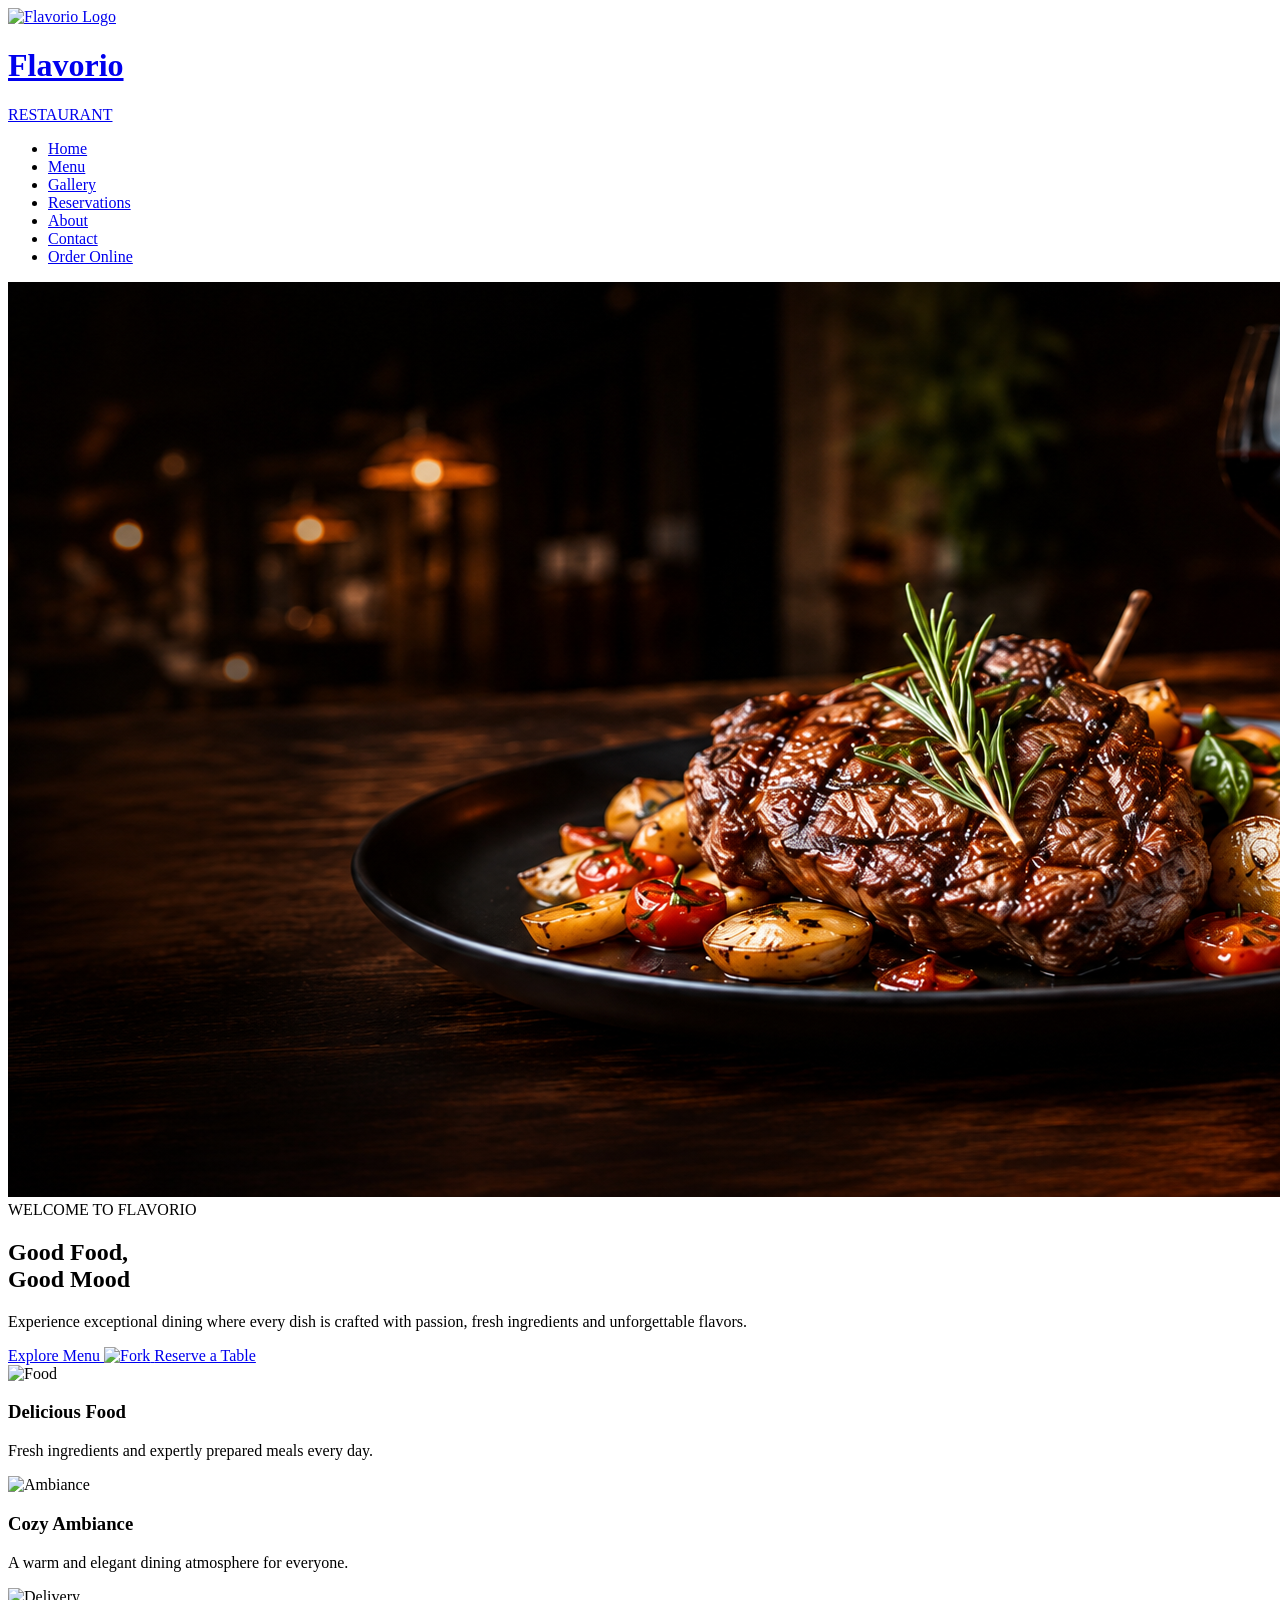
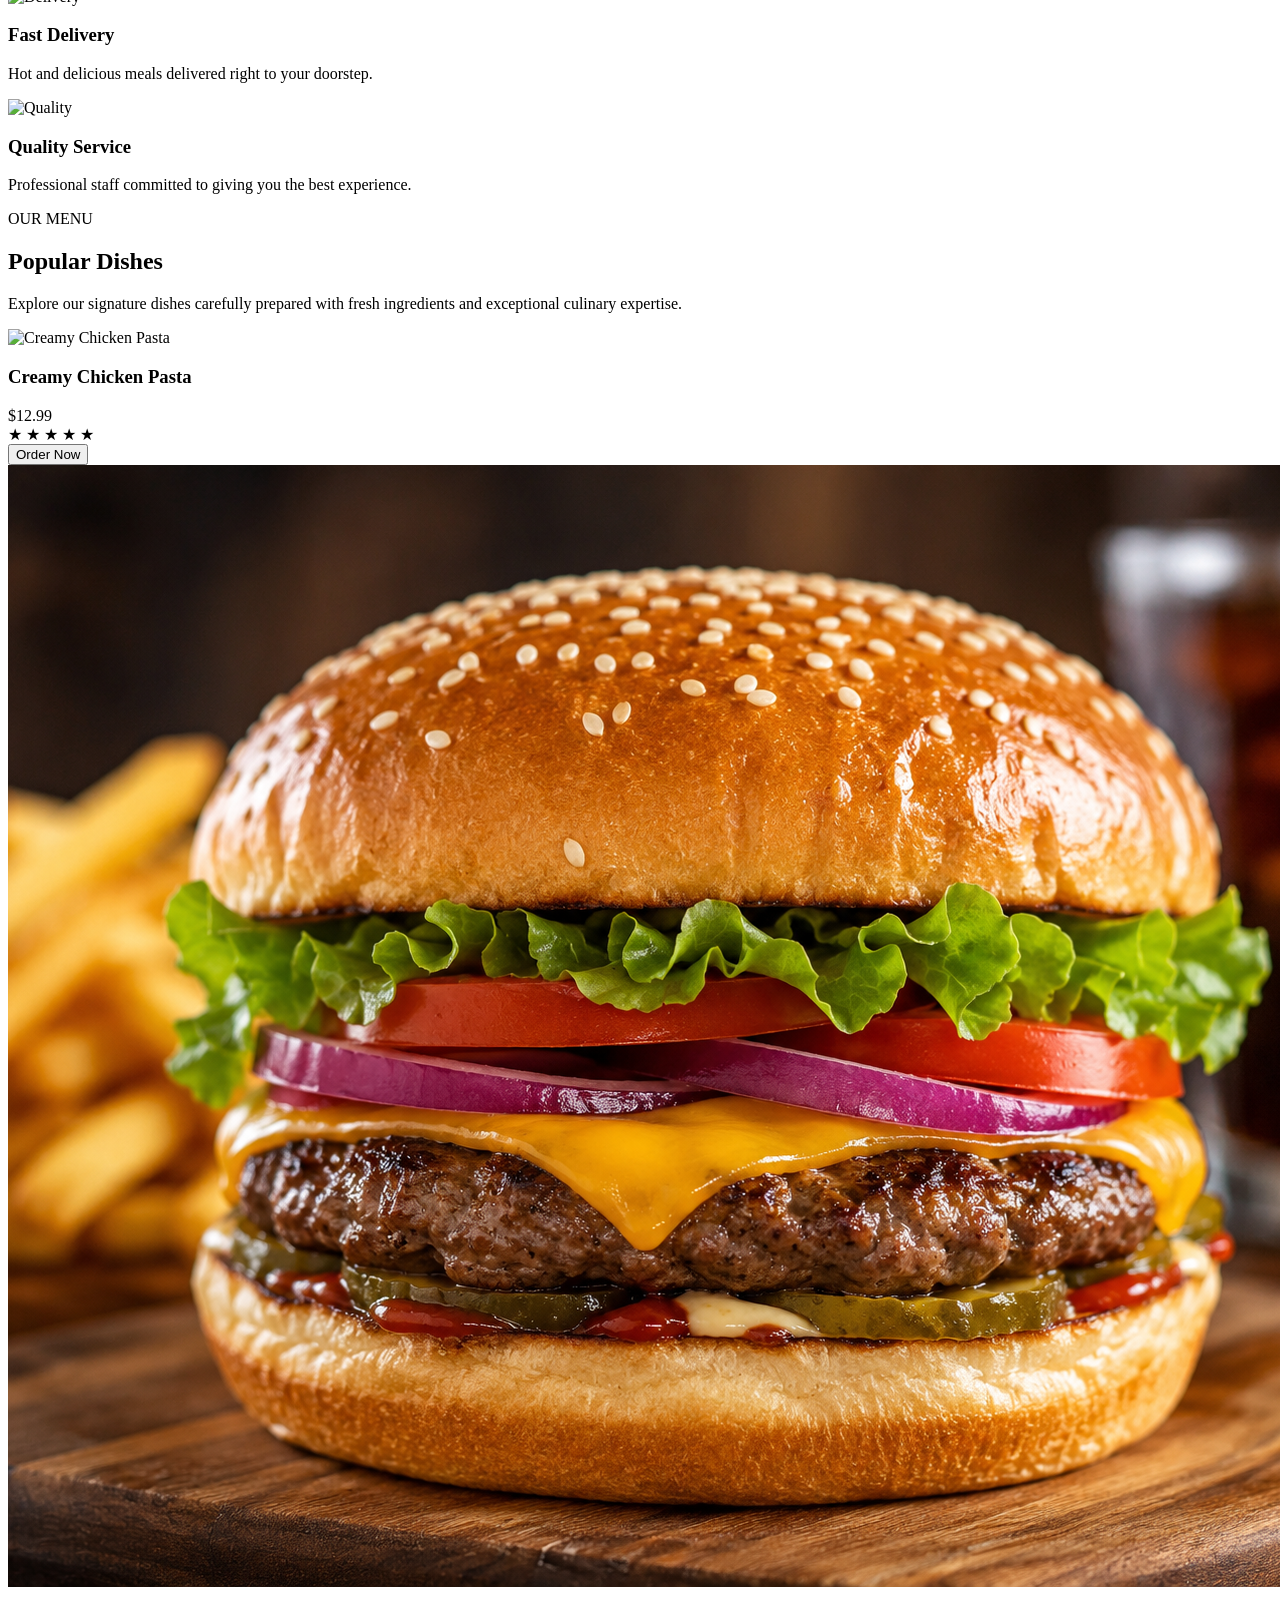
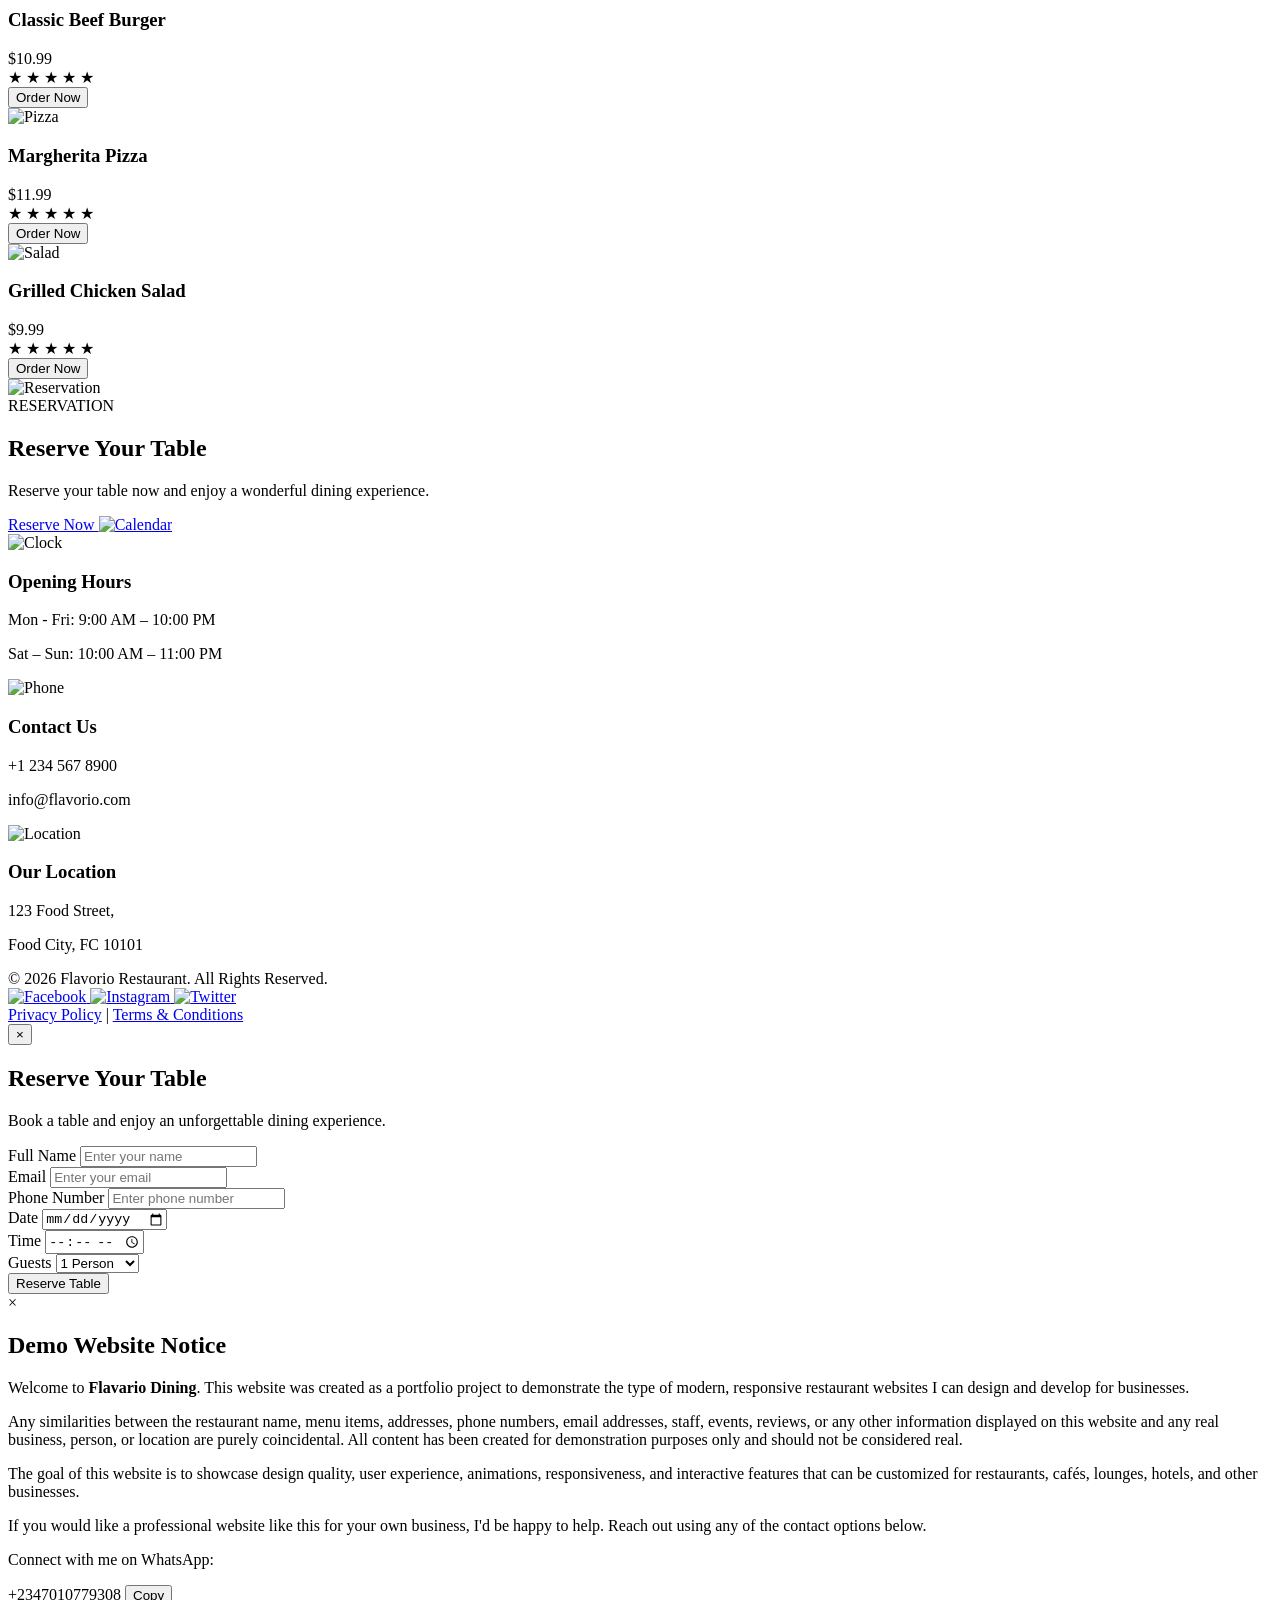
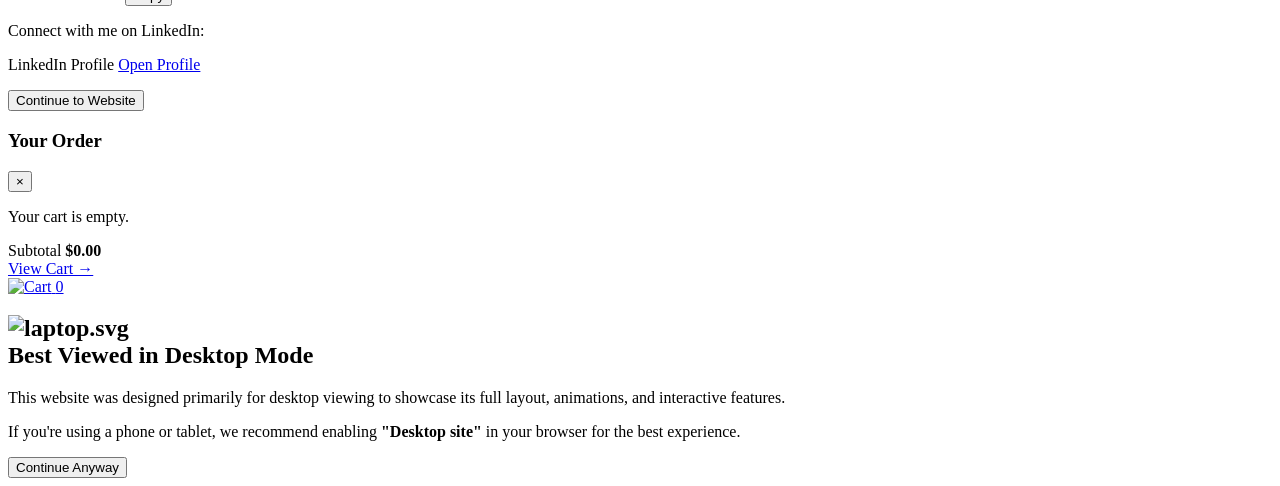
==== index.html @ bb12c422 "Add files via upload" ====
<!DOCTYPE html>
<html lang="en">
<head>
  <meta charset="UTF-8">
  <meta http-equiv="X-UA-Compatible" content="IE=Edge">
  <meta name="viewport" content="width=device-width, initial-scale=1">

  <title>Homepage</title>
  <link rel="preconnect" href="https://fonts.googleapis.com">

<link rel="preconnect"
href="https://fonts.gstatic.com"
crossorigin>

<link href="https://fonts.googleapis.com/css2?family=Cormorant+Garamond:wght@500;600;700&family=Poppins:wght@300;400;500;600;700&display=swap"
rel="stylesheet">
  
  <link rel="stylesheet" href="style.css">
</head>

<body>
<header class="header">

    <div class="container">

        <a href="#" class="logo">

            <img src="logo.svg" alt="Flavorio Logo" class="logo-img">

            <div class="logo-info">

                <h1 class="logo-title">Flavorio</h1>

                <span class="logo-subtitle">RESTAURANT</span>

            </div>

        </a>

        <nav class="navbar">

            <ul class="nav-list">

                <li>
                    <a href="index.html" class="active">Home</a>
                </li>



                <li>
                    <a href="menu.html">Menu</a>
                </li>

                <li>
                    <a href="gallery.html">Gallery</a>
                </li>

                <li>
                    <a href="reservation.html">Reservations</a>
                </li>
                
                                <li>
                    <a href="about.html">About</a>
                </li>

                <li>
                    <a href="contact.html">Contact</a>
                </li>
                

                <li>
                                        <a href="order.html" >Order Online</a>
                                                        </li>

                


            </ul>

        </nav>


    </div>

</header>

<!--==============================
HERO SECTION
===============================-->

<section class="hero">

    <img src="hero.jpg"
         alt="Restaurant Hero"
         class="hero-image">

    <div class="hero-overlay"></div>

    <div class="hero-container">

        <div class="hero-content">

            <span class="hero-tag">

                WELCOME TO FLAVORIO

            </span>

            <h1 class="hero-title">

                Good Food,<br>
                Good Mood

            </h1>

            <p class="hero-description">

                Experience exceptional dining where every dish is crafted
                with passion, fresh ingredients and unforgettable flavors.

            </p>

            <div class="hero-buttons">

                <a href="menu.html" class="primary-btn">

                    <span>Explore Menu</span>

                    <img src="fork.svg" alt="Fork">

                </a>

<a href="reservation.html" class="secondary-btn">
    Reserve a Table
</a>

            </div>

        </div>

    </div>

</section>

<!--==============================
FEATURES
===============================-->

<section class="features">

    <div class="features-container">

        <div class="feature-item">

            <img src="cloche.svg" alt="Food">

            <h3>Delicious Food</h3>

            <p>
                Fresh ingredients and expertly prepared meals every day.
            </p>

        </div>

        <div class="feature-item">

            <img src="chair.svg" alt="Ambiance">

            <h3>Cozy Ambiance</h3>

            <p>
                A warm and elegant dining atmosphere for everyone.
            </p>

        </div>

        <div class="feature-item">

            <img src="delivery.svg" alt="Delivery">

            <h3>Fast Delivery</h3>

            <p>
                Hot and delicious meals delivered right to your doorstep.
            </p>

        </div>

        <div class="feature-item">

            <img src="badge.svg" alt="Quality">

            <h3>Quality Service</h3>

            <p>
                Professional staff committed to giving you the best experience.
            </p>

        </div>

    </div>

</section>

<!--==============================
POPULAR DISHES
===============================-->

<section class="popular">

    <span class="popular-subtitle">
        OUR MENU
    </span>

    <h2 class="popular-title">
        Popular Dishes
    </h2>

    <p class="popular-text">

        Explore our signature dishes carefully prepared with fresh
        ingredients and exceptional culinary expertise.

    </p>


</a>
<div class="popular-grid">
    


    <div class="menu-card">

        <img src="pasta.jpg" alt="Creamy Chicken Pasta">

        <div class="menu-content">

            <div class="menu-header">

                <h3>Creamy Chicken Pasta</h3>

                <span>$12.99</span>

            </div>

            <div class="stars">

                ★ ★ ★ ★ ★

            </div>

<button class="menu-btn add-home-order"
    data-id="pasta1"
    data-name="Creamy Chicken Pasta"
    data-image="pasta.jpg"
    data-price="12.99">
    Order Now
</button>

        </div>

    </div>

    <div class="menu-card">

        <img src="burger.jpg" alt="Burger">

        <div class="menu-content">

            <div class="menu-header">

                <h3>Classic Beef Burger</h3>

                <span>$10.99</span>

            </div>

            <div class="stars">

                ★ ★ ★ ★ ★

            </div>

<button class="menu-btn add-home-order"
    data-id="burger1"
    data-name="Classic Beef Burger"
    data-image="burger.jpg"
    data-price="10.99">
    Order Now
</button>

        </div>

    </div>

    <div class="menu-card">

        <img src="pizza.jpg" alt="Pizza">

        <div class="menu-content">

            <div class="menu-header">

                <h3>Margherita Pizza</h3>

                <span>$11.99</span>

            </div>

            <div class="stars">

                ★ ★ ★ ★ ★

            </div>

<button class="menu-btn add-home-order"
    data-id="pizza1"
    data-name="Margherita Pizza"
    data-image="pizza.jpg"
    data-price="11.99">
    Order Now
</button>

        </div>

    </div>

    <div class="menu-card">

        <img src="salad.jpg" alt="Salad">

        <div class="menu-content">

            <div class="menu-header">

                <h3>Grilled Chicken Salad</h3>

                <span>$9.99</span>

            </div>

            <div class="stars">

                ★ ★ ★ ★ ★

            </div>

<button class="menu-btn add-home-order"
    data-id="salad1"
    data-name="Grilled Chicken Salad"
    data-image="salad.jpg"
    data-price="9.99">
    Order Now
</button>

        </div>

    </div>

</div>

</section>


<!--==============================
RESERVATION
===============================-->

<section class="reservation-section">

    <div class="reservation-card">

        <img src="reservation.jpg" alt="Reservation">

        <div class="reservation-overlay">

            <span>RESERVATION</span>

            <h2>Reserve Your Table</h2>

            <p>

                Reserve your table now and enjoy
                a wonderful dining experience.

            </p>

      <a href="reservation.html" class="book-btn">
    Reserve Now
    <img src="calendar.svg" alt="Calendar">
</a>

        </div>

    </div>


    <div class="info-section">

        <div class="info-box">

            <img src="clock.svg" alt="Clock">

            <h3>Opening Hours</h3>

            <p>Mon - Fri: 9:00 AM – 10:00 PM</p>

            <p>Sat – Sun: 10:00 AM – 11:00 PM</p>

        </div>

        <div class="info-box">

            <img src="phone.svg" alt="Phone">

            <h3>Contact Us</h3>

            <p>+1 234 567 8900</p>

            <p>info@flavorio.com</p>

        </div>

        <div class="info-box">

            <img src="location.svg" alt="Location">

            <h3>Our Location</h3>

            <p>123 Food Street,</p>

            <p>Food City, FC 10101</p>

        </div>

    </div>

</section>

<!--==================================
FOOTER
===================================-->

<footer class="footer">

    <div class="footer-container">

        <div class="footer-left">

            © 2026 Flavorio Restaurant. All Rights Reserved.

        </div>

        <div class="footer-social">

            <a href="#">

                <img src="facebook.svg" alt="Facebook">

            </a>

            <a href="#">

                <img src="instagram.svg" alt="Instagram">

            </a>

            <a href="#">

                <img src="twitter.svg" alt="Twitter">

            </a>

        </div>

        <div class="footer-right">

            <a href="#">Privacy Policy</a>

            <span>|</span>

            <a href="#">Terms & Conditions</a>

        </div>

    </div>

</footer>

<!-- BOOKING MODAL -->

<div class="booking-modal" id="bookingModal">

    <div class="booking-box">

        <button class="close-modal">&times;</button>

        <h2>Reserve Your Table</h2>

        <p>Book a table and enjoy an unforgettable dining experience.</p>

        <form>

            <div class="input-group">

                <label>Full Name</label>

                <input type="text" placeholder="Enter your name" required>

            </div>

            <div class="input-group">

                <label>Email</label>

                <input type="email" placeholder="Enter your email" required>

            </div>

            <div class="input-group">

                <label>Phone Number</label>

                <input type="tel" placeholder="Enter phone number" required>

            </div>

            <div class="double-input">

                <div class="input-group">

                    <label>Date</label>

                    <input type="date" required>

                </div>

                <div class="input-group">

                    <label>Time</label>

                    <input type="time" required>

                </div>

            </div>

            <div class="input-group">

                <label>Guests</label>

                <select required>

                    <option>1 Person</option>
                    <option>2 People</option>
                    <option>3 People</option>
                    <option>4 People</option>
                    <option>5 People</option>
                    <option>6+ People</option>

                </select>

            </div>

            <button class="reserve-btn" type="submit">

                Reserve Table

            </button>

        </form>

    </div>

</div>

<div id="demoModal" class="modal">
    <div class="modal-content">

        <span class="close-btn">&times;</span>

        <h2>Demo Website Notice</h2>

        <p>
            Welcome to <strong>Flavario Dining</strong>. This website was
            created as a portfolio project to demonstrate the type of
            modern, responsive restaurant websites I can design and develop
            for businesses.
        </p>

        <p>
            Any similarities between the restaurant name, menu items,
            addresses, phone numbers, email addresses, staff, events,
            reviews, or any other information displayed on this website and
            any real business, person, or location are purely coincidental.
            All content has been created for demonstration purposes only and
            should not be considered real.
        </p>

        <p>
            The goal of this website is to showcase design quality,
            user experience, animations, responsiveness, and interactive
            features that can be customized for restaurants, cafés,
            lounges, hotels, and other businesses.
        </p>

        <p>
            If you would like a professional website like this for your own
            business, I'd be happy to help. Reach out using any of the
            contact options below.
        </p>

        <!-- WhatsApp -->
        
        <p>Connect with me on WhatsApp:</p>
        <div class="contact-box">
            <span id="whatsappNumber">+2347010779308</span>
            <button id="copyWhatsappBtn">Copy</button>
        </div>

        <!-- LinkedIn -->
<p>Connect with me on LinkedIn:</p>

<div class="contact-box">
    <span>LinkedIn Profile</span>

    <a href="https://www.linkedin.com/in/your-linkedin-username"
       target="_blank"
       rel="noopener noreferrer"
       class="linkedin-btn">
        Open Profile
    </a>
</div>

        <p id="copyMessage"></p>

        <button id="closeModalBtn">
            Continue to Website
        </button>

    </div>
</div>

<script>
    const modal = document.getElementById("demoModal");
const closeBtn = document.querySelector(".close-btn");
const continueBtn = document.getElementById("closeModalBtn");
const copyMessage = document.getElementById("copyMessage");

window.addEventListener("load", () => {
    modal.style.display = "flex";
});

closeBtn.addEventListener("click", () => {
    modal.style.display = "none";
});

continueBtn.addEventListener("click", () => {
    modal.style.display = "none";
});

window.addEventListener("click", (e) => {
    if (e.target === modal) {
        modal.style.display = "none";
    }
});

document.getElementById("copyWhatsappBtn").addEventListener("click", async () => {
    const text = document.getElementById("whatsappNumber").textContent;

    await navigator.clipboard.writeText(text);

    copyMessage.textContent = "WhatsApp number copied!";
});
</script>

<!-- ==========================
     MINI CART
========================== -->

<div class="mini-cart-overlay"></div>

<div class="mini-cart" id="miniCart">

    <div class="mini-cart-header">

        <h3>Your Order</h3>

        <button id="closeMiniCart">&times;</button>

    </div>

    <div class="mini-cart-items" id="miniCartItems">

        <p class="empty-cart">
            Your cart is empty.
        </p>

    </div>

    <div class="mini-cart-footer">

        <div class="mini-total">

            <span>Subtotal</span>

            <strong id="miniSubtotal">$0.00</strong>

        </div>

        <a href="order.html" class="view-cart-btn">

            View Cart →

        </a>

    </div>

</div>
<a href="order.html" class="floating-cart">

    <img src="cart.svg" alt="Cart">

    <span id="cart-count-floating" class="cart-count">0</span>

</a>

<div id="desktopModal" class="desktop-modal">

    <div class="desktop-modal-content">

        <h2><img src="laptop.svg" alt="laptop.svg"><br /> Best Viewed in Desktop Mode</h2>

        <p>
            This website was designed primarily for desktop viewing to
            showcase its full layout, animations, and interactive features.
        </p>

        <p>
            If you're using a phone or tablet, we recommend enabling
            <strong>"Desktop site"</strong> in your browser for the best
            experience.
        </p>

        <button id="desktopContinueBtn">
            Continue Anyway
        </button>

    </div>

</div>
<div id="toast" class="toast"></div>
<script src="index.js">
    
</script>
</body>
</html>
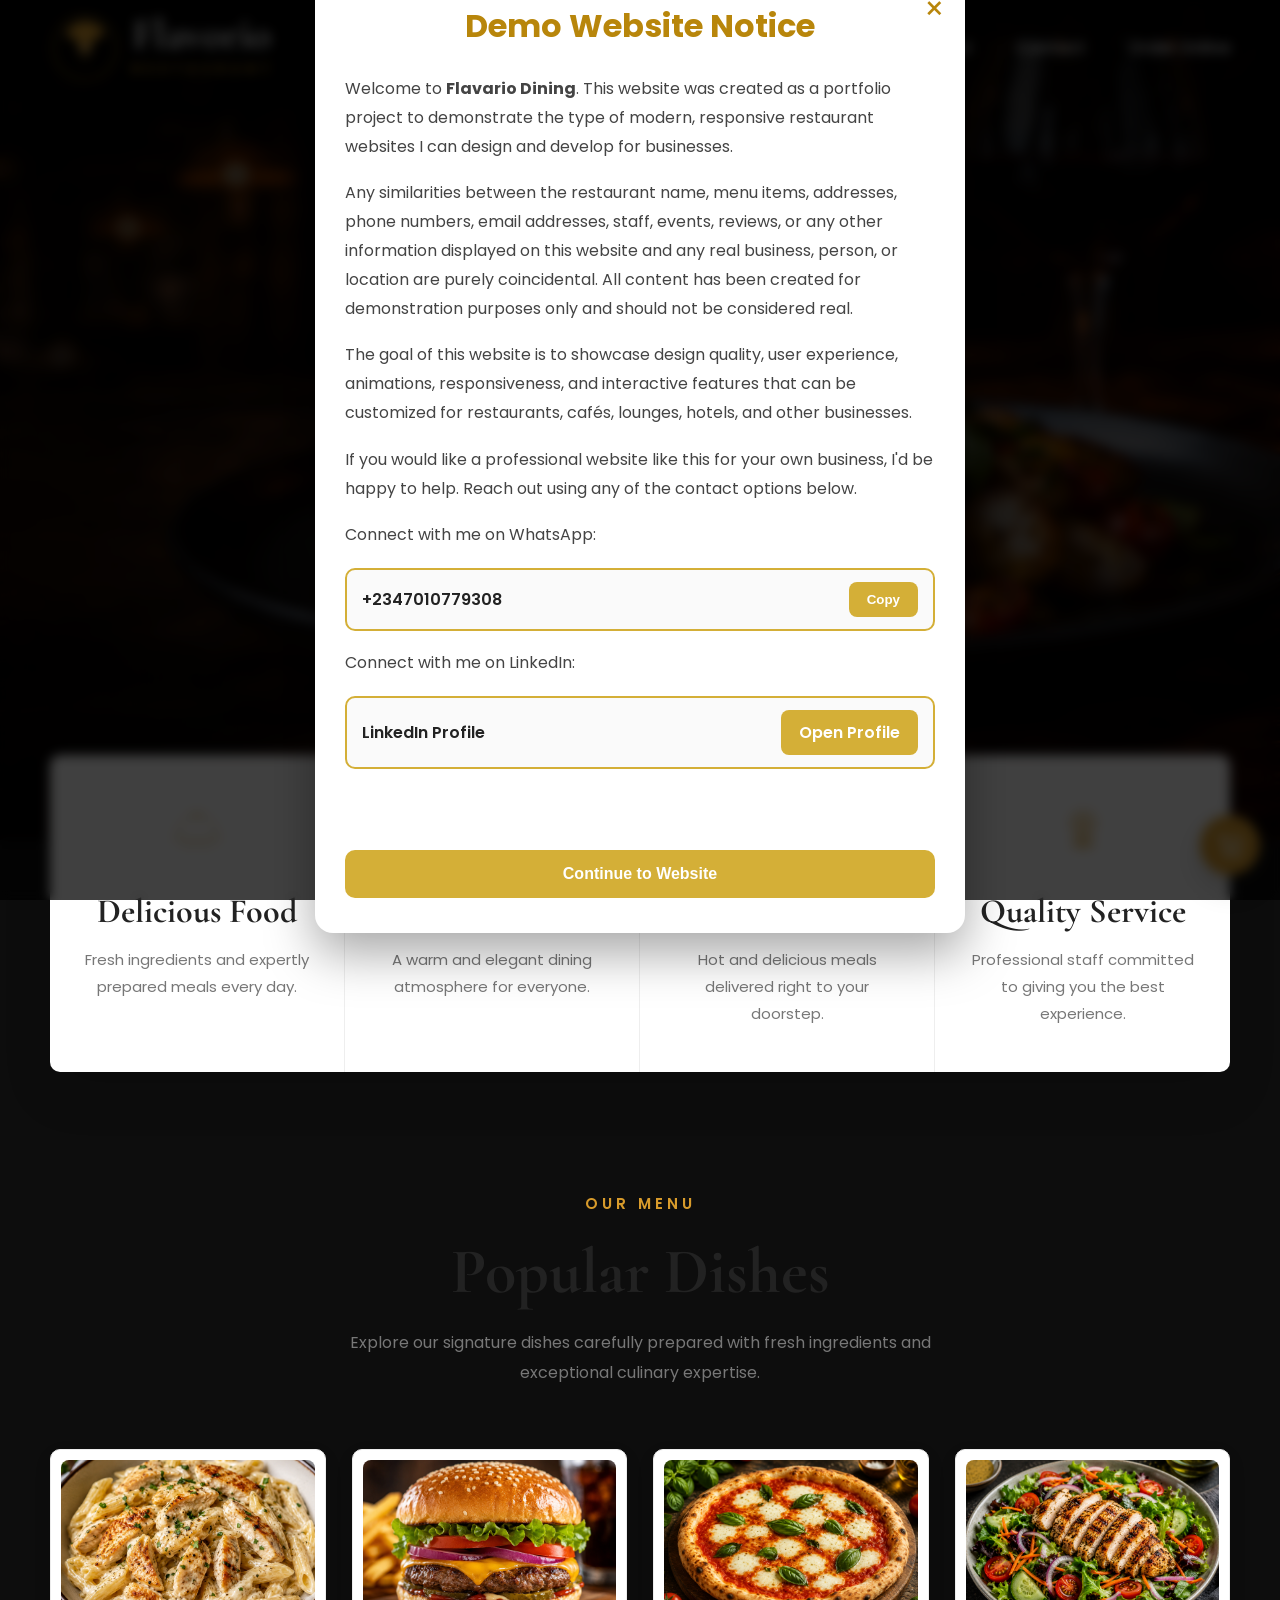
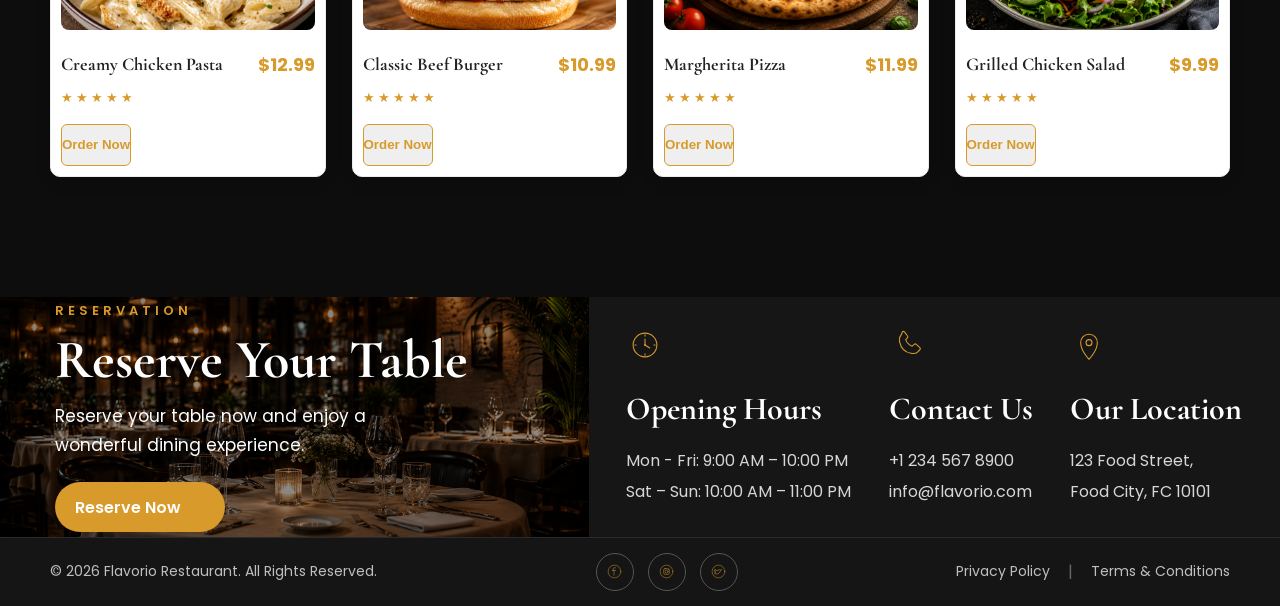
==== commit e55b6267: "Add files via upload" ====
--- a/index.html
+++ b/index.html
@@ -5,7 +5,7 @@
   <meta http-equiv="X-UA-Compatible" content="IE=Edge">
   <meta name="viewport" content="width=device-width, initial-scale=1">
 
-  <title>Homepage</title>
+  <title>Flavario-Restaurant | Homepage</title>
   <link rel="preconnect" href="https://fonts.googleapis.com">
 
 <link rel="preconnect"
@@ -188,7 +188,7 @@
 
         <div class="feature-item">
 
-            <img src="badge.svg" alt="Quality">
+<img srcset="badge.svg" src="badge.svg" alt="badge.svg">
 
             <h3>Quality Service</h3>
 
@@ -750,8 +750,199 @@
 
 </div>
 <div id="toast" class="toast"></div>
-<script src="index.js">
-    
+<script>
+    document.addEventListener("click", function(e){
+
+    if(!e.target.classList.contains("add-home-order")) return;
+
+    const item = {
+
+        id: e.target.dataset.id,
+        name: e.target.dataset.name,
+        image: e.target.dataset.image,
+        price: Number(e.target.dataset.price),
+        quantity: 1
+
+    };
+
+    let cart = JSON.parse(localStorage.getItem("flavorioCart")) || [];
+
+    const existing = cart.find(food => food.id === item.id);
+
+    if(existing){
+
+        existing.quantity++;
+
+    }else{
+
+        cart.push(item);
+
+    }
+
+    localStorage.setItem("flavorioCart", JSON.stringify(cart));
+
+    updateCartCount();
+    renderMiniCart();
+    openMiniCart();
+
+    toast(item.name + " added to your order.");
+
+});
+
+function toast(message){
+
+    const el = document.getElementById("toast");
+
+    el.textContent = message;
+
+    el.classList.add("show");
+
+    clearTimeout(el.timer);
+
+    el.timer = setTimeout(() => {
+        el.classList.remove("show");
+    }, 2500);
+
+}
+
+function updateCartCount(){
+
+    const cart = JSON.parse(localStorage.getItem("flavorioCart")) || [];
+
+    const total = cart.reduce((sum,item)=>sum+item.quantity,0);
+
+    const badge = document.getElementById("cart-count");
+    const floating = document.getElementById("cart-count-floating");
+
+    if(badge){
+
+        badge.textContent = total;
+        badge.style.display = total ? "flex" : "none";
+
+    }
+
+    if(floating){
+
+        floating.textContent = total;
+        floating.style.display = total ? "flex" : "none";
+
+    }
+
+}
+
+function renderMiniCart(){
+
+    const cart = JSON.parse(localStorage.getItem("flavorioCart")) || [];
+
+    if(cart.length === 0){
+
+        miniItems.innerHTML = `
+            <p class="empty-cart">
+                Your cart is empty.
+            </p>
+        `;
+
+        miniSubtotal.textContent = "$0.00";
+
+        return;
+
+    }
+
+    let subtotal = 0;
+
+    miniItems.innerHTML = "";
+
+    cart.forEach(item=>{
+
+        subtotal += item.price * item.quantity;
+
+        miniItems.innerHTML += `
+
+            <div class="mini-cart-item">
+
+                <img src="${item.image}" alt="${item.name}">
+
+                <div class="mini-item-info">
+
+                    <h4>${item.name}</h4>
+
+                    <p>
+
+                        $${item.price.toFixed(2)} × ${item.quantity}
+
+                    </p>
+
+                </div>
+
+            </div>
+
+        `;
+
+    });
+
+    miniSubtotal.textContent = "$" + subtotal.toFixed(2);
+
+}
+
+function openMiniCart(){
+
+    renderMiniCart();
+
+    miniCart.classList.add("show");
+    miniOverlay.classList.add("show");
+
+    clearTimeout(miniCartTimer);
+
+    miniCartTimer = setTimeout(() => {
+        closeMini();
+    }, 3000);
+
+}
+
+function closeMini(){
+
+    miniCart.classList.remove("show");
+
+    miniOverlay.classList.remove("show");
+
+}
+
+let miniCartTimer;
+
+const miniCart = document.getElementById("miniCart");
+const miniOverlay = document.querySelector(".mini-cart-overlay");
+const miniItems = document.getElementById("miniCartItems");
+const miniSubtotal = document.getElementById("miniSubtotal");
+const closeMiniCart = document.getElementById("closeMiniCart");
+
+closeMiniCart.onclick = closeMini;
+miniOverlay.onclick = closeMini;
+
+
+updateCartCount();
+
+const desktopModal = document.getElementById("desktopModal");
+const desktopContinueBtn = document.getElementById("desktopContinueBtn");
+
+window.addEventListener("load", () => {
+
+    if(window.innerWidth <= 992){
+
+        setTimeout(() => {
+
+            desktopModal.style.display = "flex";
+
+        }, 800);
+
+    }
+
+});
+
+desktopContinueBtn.onclick = function(){
+
+    desktopModal.style.display = "none";
+
+};
 </script>
 </body>
 </html>
--- a/style.css
+++ b/style.css
@@ -0,0 +1,2246 @@
+/*==========================
+GOOGLE FONT
+===========================*/
+
+@import url('https://fonts.googleapis.com/css2?family=Cormorant+Garamond:wght@600;700&family=Poppins:wght@300;400;500;600&display=swap');
+
+/*==========================
+RESET
+===========================*/
+
+*{
+    margin:0;
+    padding:0;
+    box-sizing:border-box;
+}
+
+body{
+
+    background:#0d0d0d;
+    font-family:'Poppins',sans-serif;
+
+}
+
+/*==========================
+HEADER
+===========================*/
+
+.header{
+
+    position:absolute;
+
+    top:0;
+
+    left:0;
+
+    width:100%;
+
+    height:95px;
+
+    z-index:999;
+
+}
+
+.container{
+
+    width:1180px;
+
+    max-width:94%;
+
+    height:100%;
+
+    margin:auto;
+
+    display:flex;
+
+    justify-content:space-between;
+
+    align-items:center;
+
+}
+
+/*==========================
+LOGO
+===========================*/
+
+.logo{
+
+    display:flex;
+
+    align-items:center;
+
+    text-decoration:none;
+
+}
+
+.logo-img{
+
+    width:70px;
+
+    height:70px;
+
+    object-fit:contain;
+
+}
+
+.logo-info{
+
+    margin-left:12px;
+
+}
+
+.logo-title{
+
+    font-family:'Cormorant Garamond',serif;
+
+    font-size:43px;
+
+    line-height:35px;
+
+    color:#ffffff;
+
+    font-weight:700;
+
+}
+
+.logo-subtitle{
+
+    display:block;
+
+    margin-top:8px;
+
+    color:#d89b2b;
+
+    font-size:12px;
+
+    font-weight:600;
+
+    letter-spacing:6px;
+
+}
+
+/*==========================
+NAVIGATION
+===========================*/
+
+.navbar{
+
+    margin-left:45px;
+
+}
+
+.nav-list{
+
+    display:flex;
+
+    align-items:center;
+
+    gap:44px;
+
+    list-style:none;
+
+}
+
+.nav-list li{
+
+    position:relative;
+
+}
+
+.nav-list a{
+
+    text-decoration:none;
+
+    color:#ffffff;
+
+    font-size:16px;
+
+    font-weight:500;
+
+    transition:.3s;
+
+}
+
+.nav-list a:hover{
+
+    color:#d89b2b;
+
+}
+
+.nav-list a.active{
+
+    color:#d89b2b;
+
+}
+
+.nav-list a.active::after{
+
+    content:"";
+
+    position:absolute;
+
+    left:0;
+
+    bottom:-12px;
+
+    width:100%;
+
+    height:2px;
+
+    background:#d89b2b;
+
+}
+
+/*==========================
+ORDER BUTTON
+===========================*/
+
+.order-btn{
+
+    width:165px;
+
+    height:52px;
+
+    border-radius:6px;
+
+    background:#d89b2b;
+
+    display:flex;
+
+    justify-content:center;
+
+    align-items:center;
+
+    gap:12px;
+
+    text-decoration:none;
+
+    color:#ffffff;
+
+    font-size:15px;
+
+    font-weight:600;
+
+    transition:.3s;
+
+}
+
+.order-btn:hover{
+
+    background:#bf841f;
+
+}
+
+.order-btn img{
+
+    width:18px;
+
+    height:18px;
+
+}
+
+/*==============================
+HERO
+===============================*/
+
+.hero{
+
+    position:relative;
+
+    width:100%;
+
+    height:840px;
+
+    overflow:hidden;
+
+}
+
+.hero-image{
+
+    position:absolute;
+
+    inset:0;
+
+    width:100%;
+
+    height:100%;
+
+    object-fit:cover;
+
+}
+
+.hero-overlay{
+
+    position:absolute;
+
+    inset:0;
+
+    background:rgba(0,0,0,.48);
+
+}
+
+.hero-container{
+
+    position:relative;
+
+    z-index:2;
+
+    width:1180px;
+
+    max-width:94%;
+
+    height:100%;
+
+    margin:auto;
+
+    display:flex;
+
+    align-items:center;
+
+}
+
+.hero-content{
+
+    width:560px;
+
+    margin-top:70px;
+
+}
+
+.hero-tag{
+
+    display:block;
+
+    color:#d89b2b;
+
+    font-family:'Poppins',sans-serif;
+
+    font-size:15px;
+
+    font-weight:600;
+
+    letter-spacing:4px;
+
+    margin-bottom:22px;
+
+}
+
+.hero-title{
+
+    color:#ffffff;
+
+    font-family:'Cormorant Garamond',serif;
+
+    font-size:92px;
+
+    font-weight:700;
+
+    line-height:.95;
+
+    margin-bottom:30px;
+
+}
+
+.hero-description{
+
+    color:rgba(255,255,255,.85);
+
+    font-size:18px;
+
+    line-height:1.9;
+
+    max-width:520px;
+
+    margin-bottom:45px;
+
+}
+
+.hero-buttons{
+
+    display:flex;
+
+    align-items:center;
+
+    gap:20px;
+
+}
+
+.primary-btn{
+
+    width:200px;
+
+    height:58px;
+
+    background:#d89b2b;
+
+    border-radius:6px;
+
+    display:flex;
+
+    justify-content:center;
+
+    align-items:center;
+
+    gap:12px;
+
+    color:#fff;
+
+    text-decoration:none;
+
+    font-weight:600;
+
+    transition:.3s;
+
+}
+
+.primary-btn:hover{
+
+    background:#bf8420;
+
+}
+
+.primary-btn img{
+
+    width:18px;
+
+    height:18px;
+
+}
+
+.secondary-btn{
+
+    width:180px;
+
+    height:58px;
+
+    border:2px solid #ffffff;
+
+    border-radius:6px;
+
+    display:flex;
+
+    justify-content:center;
+
+    align-items:center;
+
+    text-decoration:none;
+
+    color:#ffffff;
+
+    font-weight:600;
+
+    transition:.3s;
+
+}
+
+.secondary-btn:hover{
+
+    background:#ffffff;
+
+    color:#111;
+
+}
+
+/*==============================
+FEATURES
+===============================*/
+
+.features{
+
+    position:relative;
+
+    margin-top:-85px;
+
+    z-index:10;
+
+}
+
+.features-container{
+
+    width:1180px;
+
+    max-width:94%;
+
+    margin:auto;
+
+    background:#ffffff;
+
+    border-radius:10px;
+
+    display:grid;
+
+    grid-template-columns:repeat(4,1fr);
+
+    box-shadow:0 20px 50px rgba(0,0,0,.12);
+
+    overflow:hidden;
+
+}
+
+.feature-item{
+
+    padding:45px 30px;
+
+    text-align:center;
+
+    border-right:1px solid #eeeeee;
+
+}
+
+.feature-item:last-child{
+
+    border-right:none;
+
+}
+
+.feature-item img{
+
+    width:62px;
+
+    height:62px;
+
+    margin-bottom:22px;
+
+}
+
+.feature-item h3{
+
+    font-family:'Cormorant Garamond',serif;
+
+    font-size:34px;
+
+    color:#222;
+
+    margin-bottom:14px;
+
+}
+
+.feature-item p{
+
+    color:#777;
+
+    font-size:15px;
+
+    line-height:1.8;
+
+}
+
+/*==============================
+POPULAR DISHES
+===============================*/
+
+.popular{
+
+    width:1180px;
+    max-width:94%;
+    margin:120px auto;
+
+}
+
+.popular-subtitle{
+
+    display:block;
+    text-align:center;
+
+    color:#d89b2b;
+
+    font-size:15px;
+
+    font-weight:600;
+
+    letter-spacing:4px;
+
+}
+
+.popular-title{
+
+    text-align:center;
+
+    font-family:'Cormorant Garamond',serif;
+
+    font-size:64px;
+
+    color:#222;
+
+    margin:18px 0;
+
+}
+
+.popular-text{
+
+    width:620px;
+
+    max-width:100%;
+
+    margin:auto;
+
+    text-align:center;
+
+    color:#777;
+
+    line-height:1.9;
+
+}
+
+.popular-grid{
+
+    margin-top:70px;
+
+    display:grid;
+
+    grid-template-columns:repeat(4,1fr);
+
+    gap:28px;
+
+}
+
+.food-card{
+
+    background:#fff;
+
+    border-radius:12px;
+
+    overflow:hidden;
+
+    box-shadow:0 18px 40px rgba(0,0,0,.08);
+
+    transition:.35s;
+
+}
+
+.food-card:hover{
+
+    transform:translateY(-8px);
+
+}
+
+.food-card img{
+
+    width:100%;
+
+    height:245px;
+
+    object-fit:cover;
+
+}
+
+.food-content{
+
+    padding:24px;
+
+}
+
+.food-content h3{
+
+    font-family:'Cormorant Garamond',serif;
+
+    font-size:32px;
+
+    color:#222;
+
+    margin-bottom:12px;
+
+}
+
+.food-content p{
+
+    color:#777;
+
+    line-height:1.8;
+
+    margin-bottom:22px;
+
+}
+
+.food-bottom{
+
+    display:flex;
+
+    justify-content:space-between;
+
+    align-items:center;
+
+}
+
+.food-price{
+
+    color:#d89b2b;
+
+    font-size:28px;
+
+    font-weight:600;
+
+}
+
+.cart-btn{
+
+    width:46px;
+
+    height:46px;
+
+    border:none;
+
+    border-radius:50%;
+
+    background:#d89b2b;
+
+    display:flex;
+
+    justify-content:center;
+
+    align-items:center;
+
+    cursor:pointer;
+
+}
+
+.cart-btn img{
+
+    width:18px;
+
+    height:18px;
+
+}
+
+/*================================
+RESERVATION
+================================*/
+
+.reservation{
+
+    width:100%;
+
+    display:grid;
+
+    grid-template-columns:1fr 1fr;
+
+    margin:120px 0;
+
+    background:#111;
+
+}
+
+.reservation-image{
+
+    height:600px;
+
+}
+
+.reservation-image img{
+
+    width:100%;
+
+    height:100%;
+
+    object-fit:cover;
+
+    display:block;
+
+}
+
+.reservation-content{
+
+    background:#1b1b1b;
+
+    color:#fff;
+
+    padding:90px 80px;
+
+    display:flex;
+
+    flex-direction:column;
+
+    justify-content:center;
+
+}
+
+.reservation-subtitle{
+
+    color:#d89b2b;
+
+    letter-spacing:4px;
+
+    font-size:15px;
+
+    font-weight:600;
+
+    margin-bottom:20px;
+
+}
+
+.reservation-title{
+
+    font-family:'Cormorant Garamond',serif;
+
+    font-size:64px;
+
+    line-height:1.1;
+
+    margin-bottom:25px;
+
+}
+
+.reservation-content p{
+
+    color:#cfcfcf;
+
+    line-height:1.9;
+
+    margin-bottom:40px;
+
+}
+
+.reservation-btn{
+
+    width:180px;
+
+    height:55px;
+
+    background:#d89b2b;
+
+    color:#fff;
+
+    display:flex;
+
+    justify-content:center;
+
+    align-items:center;
+
+    text-decoration:none;
+
+    border-radius:6px;
+
+    font-weight:600;
+
+    transition:.3s;
+
+}
+
+.reservation-btn:hover{
+
+    background:#be8420;
+
+}
+
+/*==============================
+RESERVATION
+===============================*/
+
+.reservation-section{
+
+    display:grid;
+
+    grid-template-columns:48% 52%;
+
+    background:#171717;
+
+}
+
+.reservation-card{
+
+    position:relative;
+
+    height:240px;
+
+}
+
+.reservation-card img{
+
+    width:100%;
+
+    height:100%;
+
+    object-fit:cover;
+
+}
+
+.reservation-overlay{
+
+    position:absolute;
+
+    inset:0;
+
+    background:rgba(0,0,0,.45);
+
+    display:flex;
+
+    flex-direction:column;
+
+    justify-content:center;
+
+    padding-left:70px;
+
+}
+
+.reservation-overlay span{
+
+    color:#d89b2b;
+
+    font-size:13px;
+
+    letter-spacing:4px;
+
+    font-weight:600;
+
+}
+
+.reservation-overlay h2{
+
+    color:#fff;
+
+    font-family:'Cormorant Garamond',serif;
+
+    font-size:54px;
+
+    margin:10px 0;
+
+}
+
+.reservation-overlay p{
+
+    color:#fff;
+
+    line-height:1.8;
+
+    margin-bottom:25px;
+
+}
+
+.book-btn{
+
+    width:170px;
+
+    height:48px;
+
+    background:#d89b2b;
+
+    border-radius:6px;
+
+    display:flex;
+
+    align-items:center;
+
+    justify-content:center;
+
+    gap:10px;
+
+    color:#fff;
+
+    text-decoration:none;
+
+    font-weight:600;
+
+}
+
+.book-btn img{
+
+    width:18px;
+
+}
+
+.info-section{
+
+    display:flex;
+
+    justify-content:space-evenly;
+
+    align-items:center;
+
+}
+
+.info-box{
+
+    color:#fff;
+
+}
+
+.info-box img{
+
+    width:38px;
+
+    margin-bottom:18px;
+
+}
+
+.info-box h3{
+
+    font-family:'Cormorant Garamond',serif;
+
+    font-size:32px;
+
+    margin-bottom:18px;
+
+}
+
+.info-box p{
+
+    color:#d7d7d7;
+
+    line-height:1.9;
+
+}
+
+.popular-grid{
+
+    display:grid;
+
+    grid-template-columns:repeat(4,1fr);
+
+    gap:26px;
+
+    margin-top:60px;
+
+}
+
+.menu-card{
+
+    background:#fff;
+
+    border:1px solid #ececec;
+
+    border-radius:10px;
+
+    padding:10px;
+
+    box-shadow:0 6px 20px rgba(0,0,0,.06);
+
+}
+
+.menu-card img{
+
+    width:100%;
+
+    height:170px;
+
+    object-fit:cover;
+
+    border-radius:8px;
+
+}
+
+.menu-content{
+
+    padding-top:14px;
+
+}
+
+.menu-header{
+
+    display:flex;
+
+    justify-content:space-between;
+
+    align-items:center;
+
+}
+
+.menu-header h3{
+
+    font-size:18px;
+
+    font-family:'Cormorant Garamond',serif;
+
+    color:#222;
+
+}
+
+.menu-header span{
+
+    color:#d89b2b;
+
+    font-weight:700;
+
+    font-size:18px;
+
+}
+
+.stars{
+
+    color:#d89b2b;
+
+    margin:10px 0 16px;
+
+    font-size:13px;
+
+}
+
+.menu-btn{
+
+    display:flex;
+
+    justify-content:center;
+
+    align-items:center;
+
+    height:42px;
+
+    border:1px solid #d89b2b;
+
+    border-radius:6px;
+
+    text-decoration:none;
+
+    color:#d89b2b;
+
+    font-weight:600;
+
+    transition:.3s;
+
+}
+
+.menu-btn:hover{
+
+    background:#d89b2b;
+
+    color:#fff;
+
+}
+.book-btn{
+
+    width:170px;
+
+    height:50px;
+
+    background:#d89b2b;
+
+    border-radius:25px;
+
+    display:flex;
+
+    align-items:center;
+
+    justify-content:center;
+
+    gap:5px;
+
+    color:#fff;
+
+    text-decoration:none;
+
+    font-weight:600;
+
+}
+
+
+.book-btn:hover{
+
+    background:#c48822;
+
+}
+
+.book-btn img{
+
+    width:20px;
+
+    height:20px;
+
+    object-fit:contain;
+
+}
+.reservation-overlay{
+
+    position:absolute;
+
+    inset:0;
+
+    display:flex;
+
+    flex-direction:column;
+
+    justify-content:center;
+
+    align-items:flex-start;
+
+    padding-left:55px;
+
+    background:rgba(0,0,0,.45);
+
+}
+
+.reservation-overlay h2{
+
+    font-family:'Cormorant Garamond',serif;
+
+    font-size:54px;
+
+    color:#fff;
+
+    margin:6px 0 10px;
+
+}
+
+.reservation-overlay p{
+
+    color:#fff;
+
+    font-size:17px;
+
+    line-height:1.7;
+
+    margin-bottom:22px;
+
+    max-width:320px;
+
+}
+.reservation-section{
+
+    display:grid;
+
+    grid-template-columns:46% 54%;
+
+    background:#161616;
+
+}
+/*==================================
+FOOTER
+===================================*/
+
+.footer{
+
+    width:100%;
+
+    background:#151515;
+
+    border-top:1px solid #2a2a2a;
+
+}
+
+.footer-container{
+
+    width:1180px;
+
+    max-width:94%;
+
+    margin:auto;
+
+    height:68px;
+
+    display:flex;
+
+    align-items:center;
+
+    justify-content:space-between;
+
+}
+
+.footer-left{
+
+    color:#bfbfbf;
+
+    font-size:14px;
+
+}
+
+.footer-social{
+
+    display:flex;
+
+    gap:14px;
+
+}
+
+.footer-social a{
+
+    width:38px;
+
+    height:38px;
+
+    border:1px solid #555;
+
+    border-radius:50%;
+
+    display:flex;
+
+    align-items:center;
+
+    justify-content:center;
+
+    transition:.3s;
+
+}
+
+.footer-social a:hover{
+
+    border-color:#d89b2b;
+
+    background:#d89b2b;
+
+}
+
+.footer-social img{
+
+    width:17px;
+
+    height:17px;
+
+}
+
+.footer-right{
+
+    display:flex;
+
+    align-items:center;
+
+    gap:18px;
+
+}
+
+.footer-right span{
+
+    color:#666;
+
+}
+
+.footer-right a{
+
+    color:#bfbfbf;
+
+    text-decoration:none;
+
+    font-size:14px;
+
+    transition:.3s;
+
+}
+
+.footer-right a:hover{
+
+    color:#d89b2b;
+
+}
+
+/*=========================
+BOOKING MODAL
+==========================*/
+
+.booking-modal{
+
+    position:fixed;
+
+    inset:0;
+
+    background:rgba(0,0,0,.65);
+
+    display:flex;
+
+    justify-content:center;
+
+    align-items:center;
+
+    opacity:0;
+
+    visibility:hidden;
+
+    transition:.35s;
+
+    z-index:9999;
+
+    padding:20px;
+
+}
+
+.booking-modal.show{
+
+    opacity:1;
+
+    visibility:visible;
+
+}
+
+.booking-box{
+
+    width:100%;
+
+    max-width:470px;
+
+    background:#fff;
+
+    border-radius:16px;
+
+    padding:35px;
+
+    position:relative;
+
+    animation:popup .35s ease;
+
+    box-shadow:0 15px 40px rgba(0,0,0,.25);
+
+}
+
+@keyframes popup{
+
+    from{
+
+        transform:translateY(30px) scale(.9);
+
+        opacity:0;
+
+    }
+
+    to{
+
+        transform:translateY(0) scale(1);
+
+        opacity:1;
+
+    }
+
+}
+
+.close-modal{
+
+    position:absolute;
+
+    right:18px;
+
+    top:15px;
+
+    border:none;
+
+    background:none;
+
+    font-size:32px;
+
+    cursor:pointer;
+
+    color:#b8860b;
+
+}
+
+.booking-box h2{
+
+    text-align:center;
+
+    color:#b8860b;
+
+    font-family:'Cormorant Garamond',serif;
+
+    font-size:36px;
+
+    margin-bottom:10px;
+
+}
+
+.booking-box p{
+
+    text-align:center;
+
+    color:#666;
+
+    margin-bottom:28px;
+
+}
+
+.input-group{
+
+    display:flex;
+
+    flex-direction:column;
+
+    margin-bottom:18px;
+
+}
+
+.input-group label{
+
+    margin-bottom:8px;
+
+    font-weight:600;
+
+    color:#333;
+
+}
+
+.input-group input,
+
+.input-group select{
+
+    padding:14px;
+
+    border:1px solid #ddd;
+
+    border-radius:8px;
+
+    outline:none;
+
+    font-size:15px;
+
+    transition:.3s;
+
+}
+
+.input-group input:focus,
+
+.input-group select:focus{
+
+    border-color:#c9a227;
+
+}
+
+.double-input{
+
+    display:grid;
+
+    grid-template-columns:1fr 1fr;
+
+    gap:15px;
+
+}
+
+.reserve-btn{
+
+    width:100%;
+
+    border:none;
+
+    background:#c9a227;
+
+    color:#fff;
+
+    padding:15px;
+
+    border-radius:8px;
+
+    font-size:16px;
+
+    font-weight:600;
+
+    cursor:pointer;
+
+    transition:.3s;
+
+}
+
+.reserve-btn:hover{
+
+    background:#a57f16;
+
+}
+
+@media(max-width:600px){
+
+.booking-box{
+
+padding:25px;
+
+}
+
+.booking-box h2{
+
+font-size:30px;
+
+}
+
+.double-input{
+
+grid-template-columns:1fr;
+
+}
+
+}
+
+/* ==========================
+   DEMO MODAL
+========================== */
+
+.modal{
+    position:fixed;
+    inset:0;
+    width:100%;
+    height:100vh;
+
+    background:rgba(0,0,0,.75);
+
+    display:none;
+    justify-content:center;
+    align-items:center;
+
+    padding:20px;
+    z-index:9999;
+
+    backdrop-filter:blur(6px);
+}
+
+.modal-content{
+
+    width:100%;
+    max-width:650px;
+
+    background:#fff;
+
+    border-radius:18px;
+
+    padding:35px 30px;
+
+    position:relative;
+
+    box-shadow:
+    0 20px 50px rgba(0,0,0,.35);
+
+    animation:popup .45s ease;
+}
+
+@keyframes popup{
+
+    from{
+        transform:translateY(30px) scale(.95);
+        opacity:0;
+    }
+
+    to{
+        transform:translateY(0) scale(1);
+        opacity:1;
+    }
+
+}
+
+.close-btn{
+
+    position:absolute;
+    top:18px;
+    right:20px;
+
+    font-size:32px;
+
+    color:#b8860b;
+
+    cursor:pointer;
+
+    transition:.3s;
+}
+
+.close-btn:hover{
+    transform:rotate(90deg);
+    color:#000;
+}
+
+.modal-content h2{
+
+    color:#b8860b;
+
+    text-align:center;
+
+    margin-bottom:25px;
+
+    font-size:2rem;
+}
+
+.modal-content p{
+
+    color:#444;
+
+    line-height:1.8;
+
+    margin-bottom:18px;
+
+    font-size:1rem;
+}
+
+/* Contact Boxes */
+
+.contact-box{
+
+    display:flex;
+
+    justify-content:space-between;
+
+    align-items:center;
+
+    gap:15px;
+
+    background:#fafafa;
+
+    border:2px solid #d4af37;
+
+    border-radius:10px;
+
+    padding:12px 15px;
+
+    margin:18px 0;
+}
+
+.contact-box span{
+
+    color:#222;
+
+    font-weight:600;
+
+    word-break:break-word;
+}
+
+/* Copy Button */
+
+.contact-box button{
+
+    border:none;
+
+    background:#d4af37;
+
+    color:#fff;
+
+    padding:10px 18px;
+
+    border-radius:8px;
+
+    font-weight:600;
+
+    cursor:pointer;
+
+    transition:.3s;
+}
+
+.contact-box button:hover{
+
+    background:#b8860b;
+
+    transform:translateY(-2px);
+}
+
+/* Copy Message */
+
+#copyMessage{
+
+    color:#b8860b;
+
+    font-weight:600;
+
+    text-align:center;
+
+    min-height:20px;
+
+    margin-top:10px;
+}
+
+/* Continue Button */
+
+#closeModalBtn{
+
+    width:100%;
+
+    margin-top:25px;
+
+    border:none;
+
+    background:#d4af37;
+
+    color:#fff;
+
+    padding:15px;
+
+    border-radius:10px;
+
+    font-size:1rem;
+
+    font-weight:700;
+
+    cursor:pointer;
+
+    transition:.3s;
+}
+
+#closeModalBtn:hover{
+
+    background:#b8860b;
+
+    transform:translateY(-3px);
+
+    box-shadow:0 10px 25px rgba(212,175,55,.35);
+}
+
+/* Mobile */
+
+@media(max-width:600px){
+
+    .modal-content{
+
+        padding:28px 20px;
+
+        border-radius:15px;
+    }
+
+    .modal-content h2{
+
+        font-size:1.6rem;
+    }
+
+    .modal-content p{
+
+        font-size:.95rem;
+    }
+
+    .contact-box{
+
+        flex-direction:column;
+        align-items:flex-start;
+    }
+
+    .contact-box button{
+
+        width:100%;
+    }
+
+}
+
+.linkedin-btn{
+
+    display:inline-flex;
+    align-items:center;
+    justify-content:center;
+
+    text-decoration:none;
+
+    background:#d4af37;
+
+    color:#fff;
+
+    padding:10px 18px;
+
+    border-radius:8px;
+
+    font-weight:600;
+
+    transition:.3s;
+}
+
+.linkedin-btn:hover{
+
+    background:#b8860b;
+
+    transform:translateY(-2px);
+}
+
+.hero-container{
+    display: flex;
+    justify-content: center;
+    align-items: center;
+    
+    text-align: center;
+    
+}
+
+.hero-content{
+    max-width: 760px;
+    margin: 0 auto;
+}
+
+.hero-tag{
+    display: inline-block;
+    margin-bottom: 20px;
+    letter-spacing: 4px;
+    text-transform: uppercase;
+}
+
+.hero-title{
+    font-size: 68px;
+    line-height: 1.15;
+    font-weight: 700;
+    margin-bottom: 25px;
+    text-align: center;
+}
+
+.hero-description{
+    max-width: 650px;
+    margin: 0 auto 35px;
+    line-height: 1.8;
+    text-align: center;
+}
+
+.hero-buttons{
+    display: flex;
+    justify-content: center;
+    align-items: center;
+    gap: 18px;
+    flex-wrap: wrap;
+}
+
+/* ==========================
+   MINI CART
+========================== */
+
+.mini-cart{
+
+    position:fixed;
+
+    top:0;
+
+    right:-420px;
+
+    width:380px;
+
+    max-width:95%;
+
+    height:100vh;
+
+    background:#fff;
+
+    z-index:1002;
+
+    transition:.35s ease;
+
+    display:flex;
+
+    flex-direction:column;
+
+    box-shadow:-8px 0 30px rgba(0,0,0,.15);
+
+}
+
+.mini-cart.show{
+
+    right:0;
+
+}
+
+.mini-cart-overlay{
+
+    position:fixed;
+
+    inset:0;
+
+    background:rgba(0,0,0,.35);
+
+    opacity:0;
+
+    visibility:hidden;
+
+    transition:.3s;
+
+    z-index:1001;
+
+}
+
+.mini-cart-overlay.show{
+
+    opacity:1;
+
+    visibility:visible;
+
+}
+
+.mini-cart-header{
+
+    padding:22px;
+
+    display:flex;
+
+    justify-content:space-between;
+
+    align-items:center;
+
+    border-bottom:1px solid #eee;
+
+}
+
+.mini-cart-header h3{
+
+    margin:0;
+
+}
+
+#closeMiniCart{
+
+    border:none;
+
+    background:none;
+
+    font-size:34px;
+
+    cursor:pointer;
+
+}
+
+.mini-cart-items{
+
+    flex:1;
+
+    overflow-y:auto;
+
+    padding:20px;
+
+}
+
+.mini-cart-item{
+
+    display:flex;
+
+    gap:15px;
+
+    margin-bottom:18px;
+
+}
+
+.mini-cart-item img{
+
+    width:70px;
+
+    height:70px;
+
+    object-fit:cover;
+
+    border-radius:10px;
+
+}
+
+.mini-item-info{
+
+    flex:1;
+
+}
+
+.mini-item-info h4{
+
+    margin:0 0 6px;
+
+    font-size:16px;
+
+}
+
+.mini-item-info p{
+
+    margin:0;
+
+    color:#777;
+
+}
+
+.mini-cart-footer{
+
+    padding:20px;
+
+    border-top:1px solid #eee;
+
+}
+
+.mini-total{
+
+    display:flex;
+
+    justify-content:space-between;
+
+    margin-bottom:18px;
+
+    font-size:18px;
+
+    font-weight:600;
+
+}
+
+.view-cart-btn{
+
+    display:block;
+
+    text-align:center;
+
+    padding:14px;
+
+    background:#D89B2D;
+
+    color:#fff;
+
+    border-radius:10px;
+
+    text-decoration:none;
+
+    font-weight:600;
+
+}
+
+.empty-cart{
+
+    text-align:center;
+
+    color:#999;
+
+    margin-top:50px;
+
+}
+
+.toast{
+    position: fixed;
+    bottom: 30px;
+    left: 50%;
+    transform: translateX(-50%) translateY(30px);
+    background: #222;
+    color: #fff;
+    padding: 14px 22px;
+    border-radius: 8px;
+    opacity: 0;
+    transition: .3s;
+    z-index: 2000;
+    pointer-events: none;
+}
+
+.toast.show{
+    opacity: 1;
+    transform: translateX(-50%) translateY(0);
+}
+
+.floating-cart{
+
+    position:fixed;
+
+    right:20px;
+
+    bottom:25px;
+
+    width:60px;
+
+    height:60px;
+
+    background:#d89b2d;
+
+    border-radius:50%;
+
+    display:flex;
+
+    align-items:center;
+
+    justify-content:center;
+
+    box-shadow:0 12px 30px rgba(0,0,0,.18);
+
+    z-index:1000;
+
+    text-decoration:none;
+
+    transition:.3s;
+
+}
+
+.floating-cart:hover{
+
+    transform:translateY(-4px);
+
+}
+
+.floating-cart img{
+
+    width:28px;
+
+    height:28px;
+
+    filter:brightness(0) invert(1);
+
+}
+
+.cart-count{
+
+    position:absolute;
+
+    top:-6px;
+
+    right:-6px;
+
+    width:24px;
+
+    height:24px;
+
+    background:#e53935;
+
+    color:#fff;
+
+    border-radius:50%;
+
+    display:none;
+
+    align-items:center;
+
+    justify-content:center;
+
+    font-size:12px;
+
+    font-weight:700;
+
+    border:2px solid #fff;
+
+}
+
+.desktop-modal{
+
+    position:fixed;
+
+    inset:0;
+
+    background:rgba(0,0,0,.7);
+
+    display:none;
+
+    align-items:center;
+
+    justify-content:center;
+
+    padding:20px;
+
+    z-index:99999;
+
+}
+
+.desktop-modal-content{
+
+    width:100%;
+
+    max-width:480px;
+
+    background:#fff;
+
+    border-radius:18px;
+
+    padding:30px;
+
+    text-align:center;
+
+    box-shadow:0 20px 50px rgba(0,0,0,.25);
+
+}
+
+.desktop-modal-content h2{
+
+    color:#d89b2d;
+
+    margin-bottom:18px;
+
+    font-family:"Cormorant Garamond",serif;
+
+    font-size:34px;
+
+}
+
+.desktop-modal-content p{
+
+    color:#555;
+
+    line-height:1.7;
+
+    margin-bottom:16px;
+
+}
+
+#desktopContinueBtn{
+
+    width:100%;
+
+    padding:14px;
+
+    border:none;
+
+    border-radius:10px;
+
+    background:#d89b2d;
+
+    color:#fff;
+
+    font-size:16px;
+
+    font-weight:600;
+
+    cursor:pointer;
+
+    transition:.3s;
+
+}
+
+#desktopContinueBtn:hover{
+
+    background:#c38720;
+
+}
